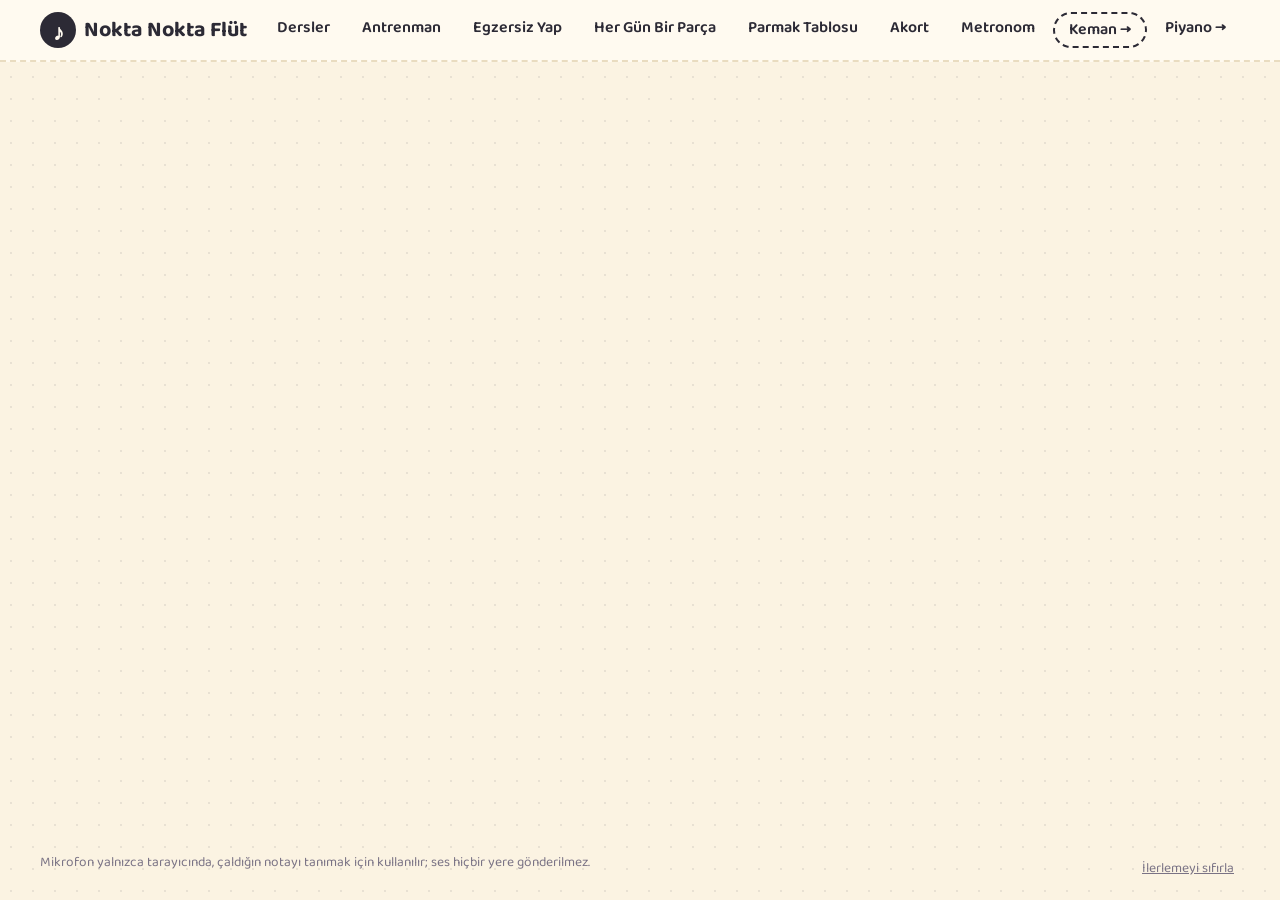
==== index.html @ a8dd5cd8 "Her Gün Bir Parça: korumalı bölümün kodu (kitap verisi depoda değil) - js/hergun.js: Google ile giri" ====
<!doctype html>
<html lang="tr">
  <head>
    <meta charset="utf-8" />
    <meta name="viewport" content="width=device-width, initial-scale=1" />
    <title>Nokta Nokta Flüt</title>
    <meta name="description" content="Yan flüt öğrenmek isteyenler için çizimli, etkileşimli video dersler ve nota-nokta şarkı oyunları." />
    <meta name="theme-color" content="#fff8ec" />
    <link rel="icon" href="data:image/svg+xml,<svg xmlns='http://www.w3.org/2000/svg' viewBox='0 0 100 100'><text y='.9em' font-size='90'>♪</text></svg>" />
    <link rel="preconnect" href="https://fonts.googleapis.com" />
    <link rel="preconnect" href="https://fonts.gstatic.com" crossorigin />
    <link href="https://fonts.googleapis.com/css2?family=Baloo+2:wght@500;700&family=Patrick+Hand&family=Noto+Music&display=swap" rel="stylesheet" />
    <link rel="stylesheet" href="css/style.css" />
  </head>
  <body>
    <!-- Elle çizim görünümü için ortak SVG filtresi -->
    <svg width="0" height="0" style="position: absolute" aria-hidden="true">
      <defs>
        <filter id="sketchy" x="-5%" y="-5%" width="110%" height="110%">
          <feTurbulence type="fractalNoise" baseFrequency="0.035" numOctaves="2" seed="3" result="noise" />
          <feDisplacementMap in="SourceGraphic" in2="noise" scale="2.4" xChannelSelector="R" yChannelSelector="G" />
        </filter>
        <!-- Küçük çizimler (porte, mini flüt) için daha hafif titreme -->
        <filter id="sketchy-sm" x="-5%" y="-20%" width="110%" height="140%">
          <feTurbulence type="fractalNoise" baseFrequency="0.08" numOctaves="1" seed="5" result="noise" />
          <feDisplacementMap in="SourceGraphic" in2="noise" scale="0.7" xChannelSelector="R" yChannelSelector="G" />
        </filter>
        <!-- Çizim detayları: metal parlaklığı, cam, ten gölgesi ve kurşun kalem taraması -->
        <linearGradient id="g-metal" x1="0" y1="0" x2="0" y2="1">
          <stop offset="0" class="st-metal-lo" />
          <stop offset="0.28" class="st-metal-hi" />
          <stop offset="0.5" class="st-metal" />
          <stop offset="1" class="st-metal-lo" />
        </linearGradient>
        <radialGradient id="g-cup" cx="0.38" cy="0.32" r="0.75">
          <stop offset="0" class="st-metal-hi" />
          <stop offset="0.6" class="st-metal" />
          <stop offset="1" class="st-metal-lo" />
        </radialGradient>
        <radialGradient id="g-pressed" cx="0.38" cy="0.32" r="0.8">
          <stop offset="0" class="st-coral-hi" />
          <stop offset="1" class="st-coral" />
        </radialGradient>
        <linearGradient id="g-glass" x1="0" y1="0" x2="1" y2="0">
          <stop offset="0" class="st-glass-lo" />
          <stop offset="0.3" class="st-glass-hi" />
          <stop offset="0.55" class="st-glass" />
          <stop offset="1" class="st-glass-lo" />
        </linearGradient>
        <radialGradient id="g-skin" cx="0.4" cy="0.35" r="0.7">
          <stop offset="0" class="st-skin-hi" />
          <stop offset="1" class="st-skin" />
        </radialGradient>
        <radialGradient id="g-head" cx="0.35" cy="0.3" r="0.75">
          <stop offset="0" class="st-ink-hi" />
          <stop offset="1" class="st-ink" />
        </radialGradient>
        <linearGradient id="g-wood" x1="0" y1="0" x2="1" y2="0">
          <stop offset="0" class="st-wood-lo" />
          <stop offset="0.4" class="st-wood" />
          <stop offset="1" class="st-wood-lo" />
        </linearGradient>
        <radialGradient id="g-varnish" cx="0.42" cy="0.38" r="0.75">
          <stop offset="0" class="st-varnish-hi" />
          <stop offset="0.55" class="st-varnish" />
          <stop offset="1" class="st-varnish-lo" />
        </radialGradient>
        <pattern id="hatch" width="6" height="6" patternUnits="userSpaceOnUse" patternTransform="rotate(45)">
          <line x1="0" y1="0" x2="0" y2="6" class="hatch-line" />
        </pattern>
        <pattern id="hatch-x" width="7" height="7" patternUnits="userSpaceOnUse" patternTransform="rotate(45)">
          <path d="M0 0V7M0 0H7" class="hatch-line" />
        </pattern>
        <filter id="paper-grain" x="0" y="0" width="100%" height="100%">
          <feTurbulence type="fractalNoise" baseFrequency="0.9" numOctaves="2" seed="8" />
          <feColorMatrix values="0 0 0 0 0.5  0 0 0 0 0.45  0 0 0 0 0.35  0 0 0 0.55 0" />
        </filter>
      </defs>
    </svg>

    <header class="topbar">
      <a class="logo" href="#/"><span class="logo-dot" aria-hidden="true">♪</span> <span class="logo-name">Nokta Nokta Flüt</span></a>
      <nav class="nav" aria-label="Ana menü">
        <a href="#/">Dersler</a>
        <a href="#/antrenman">Antrenman</a>
        <a href="#/egzersiz" class="nav-worksheet">Egzersiz Yap</a>
        <a href="#/hergun">Her Gün Bir Parça</a>
        <a href="#/parmak">Parmak Tablosu</a>
        <a href="#/akort">Akort</a>
        <a href="#/metronom">Metronom</a>
        <a class="other-instrument" href="keman/">Keman →</a>
        <a href="piyano/">Piyano →</a>
      </nav>
    </header>

    <div class="embed-note" hidden>
      🎤 Bu önizlemede mikrofon çalışmaz. Flütünle çalıp notalarını dinletmek için
      <a href="https://hakanatas.github.io/yanfulut/" target="_blank" rel="noopener">uygulamayı tarayıcıda aç</a>.
    </div>
    <main id="view"></main>

    <footer class="footer">
      <span>Mikrofon yalnızca tarayıcında, çaldığın notayı tanımak için kullanılır; ses hiçbir yere gönderilmez.</span>
      <button class="link" id="reset-progress">İlerlemeyi sıfırla</button>
    </footer>

    <noscript>Bu uygulama için JavaScript gerekli.</noscript>
    <script type="module">
      // Kod dosyaları her açılışta tazelenir (sw.js); yeni sürüm yarım yüklenirse bir kez yenilenir
      const sw = navigator.serviceWorker?.register('./sw.js').catch(() => null);
      import('./js/app.js')
        .then((m) => {
          m.boot('flute');
          sessionStorage.removeItem('reloaded');
        })
        .catch(async (err) => {
          if (sessionStorage.getItem('reloaded')) throw err;
          sessionStorage.setItem('reloaded', '1');
          await sw;
          await Promise.race([navigator.serviceWorker?.ready, new Promise((r) => setTimeout(r, 3000))]);
          location.reload();
        });
    </script>
  </body>
</html>
---- css/style.css ----
/* Nokta Nokta Flüt — kâğıt üzerine elle çizim teması (karanlık modda kara tahta) */
:root {
  --paper: #fffaf0;
  --paper-2: #fff1d6;
  --page: #fbf3e2;
  --ink: #2c2a35;
  --muted: #7a7385;
  --coral: #ff6b5a;
  --teal: #20a597;
  --sky: #4a9fe0;
  --sun: #ffc23d;
  --sun-soft: #ffe7a6;
  --lilac: #b9a3f0;
  --metal: #e3e9f0;
  --skin: #ffd9bd;
  --hair: #6b4b3e;
  --shirt: #9fd8cf;
  --wood: #e0b07a;
  --line: #e9dcc0;
  --shadow: 0 3px 0 var(--line), 0 10px 30px rgb(80 60 20 / 8%);
  --metal-hi: #ffffff;
  --metal-lo: #a9b6c4;
  --coral-hi: #ffb3a8;
  --skin-hi: #ffeadb;
  --skin-lo: #e9a98a;
  --ink-hi: #5c5870;
  --wood-lo: #b77d45;
  --glass: #cfe6f5;
  --glass-hi: #f4fbff;
  --glass-lo: #94bcd8;
  --leaf: #7cc47f;
  --varnish: #c06a2b;
  --varnish-hi: #f0a656;
  --varnish-lo: #6f3416;
  --ebony: #2e2724;
  --maple: #ecd2a2;
  --string: #b9c2cc;
  --bow-hair: #f4efe2;
  --bow-stick: #7a4a26;
  --amber: #e2a336;
  --pearl: #f3f0ff;
  --radius: 18px;
  --font-ui: 'Baloo 2', 'Segoe UI', system-ui, sans-serif;
  --font-hand: 'Patrick Hand', 'Comic Sans MS', 'Chalkboard SE', cursive;
  color-scheme: light;
}

@media (prefers-color-scheme: dark) {
  :root:not([data-theme='light']) {
    --paper: #23392f;
    --paper-2: #2c463a;
    --page: #182822;
    --ink: #f3efe4;
    --muted: #a9bfb3;
    --metal: #3f5a50;
    --skin: #6d5446;
    --hair: #2a1d17;
    --shirt: #2f6a62;
    --wood: #7a5a38;
    --sun-soft: #5b5230;
    --line: #2c4038;
    --shadow: 0 3px 0 #0f1a16, 0 10px 30px rgb(0 0 0 / 25%);
    --metal-hi: #8aa79b;
    --metal-lo: #2a3f37;
    --coral-hi: #ff9d8f;
    --skin-hi: #8c6c5a;
    --skin-lo: #4f3a2f;
    --ink-hi: #ffffff;
    --wood-lo: #4e381f;
    --glass: #3b6070;
    --glass-hi: #6c97a8;
    --glass-lo: #24404b;
    --leaf: #4f8f58;
    --varnish: #8d4a1f;
    --varnish-hi: #c47a3a;
    --varnish-lo: #4a2210;
    --ebony: #120e0c;
    --maple: #b39466;
    --string: #c9d2da;
    --bow-hair: #e8e2d2;
    --bow-stick: #a06a3c;
    --amber: #c88d2a;
    --pearl: #e8e4ff;
    color-scheme: dark;
  }
}

:root[data-theme='dark'] {
  --paper: #23392f;
  --paper-2: #2c463a;
  --page: #182822;
  --ink: #f3efe4;
  --muted: #a9bfb3;
  --metal: #3f5a50;
  --skin: #6d5446;
  --hair: #2a1d17;
  --shirt: #2f6a62;
  --wood: #7a5a38;
  --sun-soft: #5b5230;
  --line: #2c4038;
  --shadow: 0 3px 0 #0f1a16, 0 10px 30px rgb(0 0 0 / 25%);
  --metal-hi: #8aa79b;
  --metal-lo: #2a3f37;
  --coral-hi: #ff9d8f;
  --skin-hi: #8c6c5a;
  --skin-lo: #4f3a2f;
  --ink-hi: #ffffff;
  --wood-lo: #4e381f;
  --glass: #3b6070;
  --glass-hi: #6c97a8;
  --glass-lo: #24404b;
  --leaf: #4f8f58;
  --varnish: #8d4a1f;
  --varnish-hi: #c47a3a;
  --varnish-lo: #4a2210;
  --ebony: #120e0c;
  --maple: #b39466;
  --string: #c9d2da;
  --bow-hair: #e8e2d2;
  --bow-stick: #a06a3c;
  --amber: #c88d2a;
  --pearl: #e8e4ff;
  color-scheme: dark;
}

* { box-sizing: border-box; }

html, body { margin: 0; }

body {
  font-family: var(--font-ui);
  color: var(--ink);
  background-color: var(--page);
  background-image: radial-gradient(color-mix(in srgb, var(--ink) 9%, transparent) 1.2px, transparent 1.4px);
  background-size: 22px 22px;
  min-height: 100vh;
  display: flex;
  flex-direction: column;
  line-height: 1.5;
}

a { color: inherit; }
h1, h2, h3 { line-height: 1.15; margin: 0 0 0.3em; }
.muted { color: var(--muted); }
[hidden] { display: none !important; }

/* ------------------------------------------------------------- üst çubuk */
.topbar {
  display: flex;
  align-items: center;
  justify-content: space-between;
  flex-wrap: wrap;
  gap: 8px 16px;
  padding: 12px clamp(16px, 4vw, 40px);
  background: var(--paper);
  border-bottom: 2px dashed var(--line);
  position: sticky;
  top: 0;
  z-index: 10;
}
.logo { font-weight: 700; font-size: 1.35rem; text-decoration: none; display: flex; align-items: center; gap: 8px; }
.logo-dot {
  display: grid; place-items: center; width: 36px; height: 36px; border-radius: 50%;
  background: var(--ink); color: var(--paper); font-family: 'Noto Music', serif;
}
.nav { display: flex; gap: 4px; flex-wrap: wrap; }
.nav a { text-decoration: none; padding: 4px 14px; border-radius: 999px; font-weight: 600; }
.nav a:hover { background: var(--paper-2); }
.nav a.active { background: var(--ink); color: var(--paper); }
.nav a.other-instrument { border: 2px dashed var(--ink); }

.embed-note {
  margin: 12px auto 0; max-width: 1008px; width: calc(100% - 32px);
  padding: 10px 14px; border: 2px dashed var(--coral); border-radius: 14px;
  background: var(--paper); font-weight: 600;
}
.embed-note a { color: var(--coral); }
.level span { background: var(--teal); }
main { flex: 1; width: 100%; max-width: 1040px; margin: 0 auto; padding: 24px 16px 48px; }

.footer {
  display: flex; justify-content: space-between; flex-wrap: wrap; gap: 8px;
  padding: 16px clamp(16px, 4vw, 40px); font-size: 0.85rem; color: var(--muted);
}

/* ------------------------------------------------------------- ortak */
.btn {
  font: inherit; font-weight: 700; font-size: 1rem;
  display: inline-flex; align-items: center; justify-content: center; gap: 6px;
  padding: 8px 18px; min-height: 44px;
  border: 2.5px solid var(--ink); border-radius: 14px;
  background: var(--paper); color: var(--ink);
  box-shadow: 0 3px 0 var(--ink);
  cursor: pointer; text-decoration: none;
  transition: transform 0.08s, box-shadow 0.08s;
}
.btn:hover { transform: translateY(-1px); }
.btn:active { transform: translateY(2px); box-shadow: 0 1px 0 var(--ink); }
.btn:disabled { opacity: 0.6; cursor: default; transform: none; }
.btn.primary { background: var(--coral); color: #fff; }
.btn.active { background: var(--sun); color: #2c2a35; }
.btn.ghost { border-style: dashed; box-shadow: none; }
.link { font: inherit; background: none; border: 0; color: var(--muted); text-decoration: underline; cursor: pointer; padding: 6px; }
.card { background: var(--paper); border: 2.5px solid var(--ink); border-radius: var(--radius); box-shadow: var(--shadow); padding: 20px; }
.badge { display: inline-block; padding: 6px 14px; border-radius: 999px; background: var(--sun); color: #2c2a35; font-weight: 700; }
.page-head { display: flex; align-items: baseline; gap: 16px; flex-wrap: wrap; margin-bottom: 14px; }
.back { text-decoration: none; font-weight: 700; color: var(--muted); }
.back:hover { color: var(--ink); }
.hint { font-size: 0.9rem; }
:focus-visible { outline: 3px solid var(--sky); outline-offset: 2px; }

/* ------------------------------------------------------------- SVG çizim sınıfları */
.ink { stroke: var(--ink); stroke-width: 2.6; fill: none; stroke-linecap: round; stroke-linejoin: round; }
.thin { stroke-width: 1.6; }
.thick { stroke-width: 4.5; }
.dashed { stroke-dasharray: 6 6; }
.metal { fill: var(--metal); }
.paper { fill: var(--paper); }
.solid { fill: var(--ink); }
.hole { fill: var(--ink); }
.glass { fill: color-mix(in srgb, var(--sky) 22%, var(--paper)); }
.skin { fill: var(--skin); }
.hair { fill: var(--hair); }
.shirt { fill: var(--shirt); }
.wood { fill: var(--wood); }
.glow { fill: var(--sun-soft); }
.key.up { fill: url(#g-cup); }
.key.down { fill: url(#g-pressed); }
.metal-g { fill: url(#g-metal); }
.cup { fill: url(#g-cup); }
.glass-g { fill: url(#g-glass); }
.skin-g { fill: url(#g-skin); }
.head-g { fill: url(#g-head); }
.wood-g { fill: url(#g-wood); }
.hatch { fill: url(#hatch); stroke: none; }
.hatch-x { fill: url(#hatch-x); stroke: none; }
.hatch-line { stroke: var(--ink); stroke-width: 0.9; opacity: 0.45; }
.shade { fill: var(--ink); opacity: 0.1; stroke: none; }
.shine { fill: none; stroke: var(--metal-hi); stroke-width: 2.4; stroke-linecap: round; opacity: 0.85; }
.shine-fill { fill: #fff; opacity: 0.5; stroke: none; }
.fill-leaf { fill: var(--leaf); }
.fill-sun { fill: var(--sun); }
.fill-sky { fill: var(--sky); }
.fill-lilac { fill: var(--lilac); }
.fill-ink { fill: var(--ink); }
.fill-skin-lo { fill: var(--skin-lo); }
.limb-o { stroke: var(--ink); fill: none; stroke-linecap: round; stroke-linejoin: round; }
.limb-i, .limb-i.shirt { fill: none; stroke-linecap: round; stroke-linejoin: round; }
.limb-i.shirt { stroke: var(--shirt); }
.limb-i.skin-st { stroke: var(--skin); }
.print { fill: none; stroke: var(--paper); stroke-width: 1.1; stroke-linecap: round; opacity: 0.85; }
.board-bg .staff-deco { stroke: var(--ink); stroke-width: 1.2; fill: none; opacity: 0.08; }
.board-bg .deco { fill: var(--ink); opacity: 0.07; stroke: none; }
.varnish { fill: url(#g-varnish); }
.ebony { fill: var(--ebony); }
.maple { fill: var(--maple); }
.amber { fill: var(--amber); }
.pearl { fill: var(--pearl); }
.string { stroke: var(--string); fill: none; stroke-linecap: round; }
.bow-hair { stroke: var(--bow-hair); stroke-width: 3; fill: none; stroke-linecap: round; }
.bow-stick { stroke: var(--bow-stick); stroke-width: 5; fill: none; stroke-linecap: round; }
.tape { stroke: var(--sun); stroke-width: 3; opacity: 0.85; }
.paper-fill { fill: var(--paper); }
.st-varnish { stop-color: var(--varnish); }
.st-varnish-hi { stop-color: var(--varnish-hi); }
.st-varnish-lo { stop-color: var(--varnish-lo); }
.st-metal { stop-color: var(--metal); }
.st-metal-hi { stop-color: var(--metal-hi); }
.st-metal-lo { stop-color: var(--metal-lo); }
.st-coral { stop-color: var(--coral); }
.st-coral-hi { stop-color: var(--coral-hi); }
.st-glass { stop-color: var(--glass); }
.st-glass-hi { stop-color: var(--glass-hi); }
.st-glass-lo { stop-color: var(--glass-lo); }
.st-skin { stop-color: var(--skin); }
.st-skin-hi { stop-color: var(--skin-hi); }
.st-ink { stop-color: var(--ink); }
.st-ink-hi { stop-color: var(--ink-hi); }
.st-wood { stop-color: var(--wood); }
.st-wood-lo { stop-color: var(--wood-lo); }
.stroke-coral, .stroke-teal, .stroke-sky, .stroke-sun, .stroke-paper {
  stroke-width: 3; fill: none; stroke-linecap: round; stroke-linejoin: round;
}
.stroke-coral { stroke: var(--coral); }
.stroke-teal { stroke: var(--teal); }
.stroke-sky { stroke: var(--sky); }
.stroke-sun { stroke: var(--sun); }
.stroke-paper { stroke: var(--paper); }
.fill-coral { fill: var(--coral); }
.fill-teal { fill: var(--teal); }
.fill-paper { fill: var(--paper); }
.fill-sun-soft { fill: var(--sun-soft); }
.hand { font-family: var(--font-hand); stroke: none; }
.clef { font-family: 'Noto Music', 'Bravura', 'Segoe UI Symbol', serif; stroke: none; }
.ink-fill { fill: var(--ink); }
.muted-fill { fill: var(--muted); }
.coral-fill { fill: var(--coral); }
.teal-fill { fill: var(--teal); }
.sky-fill { fill: var(--sky); }

/* ------------------------------------------------------------- ana sayfa */
.hero {
  display: grid; grid-template-columns: 170px 1fr; gap: 20px; align-items: center;
  background: var(--paper); border: 2.5px solid var(--ink); border-radius: 24px;
  box-shadow: var(--shadow); padding: 20px 24px; margin-bottom: 28px;
}
.hero h1 { font-size: clamp(1.8rem, 4vw, 2.6rem); }
.hero p { margin: 0 0 12px; font-size: 1.1rem; }
.hero-mascot { width: 100%; }
.hero-actions { margin-bottom: 14px; }
.progress-bar { height: 12px; border: 2px solid var(--ink); border-radius: 999px; overflow: hidden; background: var(--paper-2); max-width: 420px; }
.progress-bar span { display: block; height: 100%; background: var(--teal); }

.path-wrap { position: relative; max-width: 620px; margin: 0 auto; }
.path-line { position: absolute; inset: 0; width: 100%; height: 100%; pointer-events: none; overflow: visible; }
.path-line .road { fill: none; stroke: var(--ink); stroke-width: 3; stroke-dasharray: 0.1 12; stroke-linecap: round; opacity: 0.55; }
.path { list-style: none; margin: 0; padding: 0; position: relative; }
.node { display: flex; margin: 0 0 26px; }
.node:nth-child(4n + 1) { padding-left: 4%; }
.node:nth-child(4n + 2) { padding-left: 28%; }
.node:nth-child(4n + 3) { padding-left: 46%; }
.node:nth-child(4n + 4) { padding-left: 22%; }
.node a {
  display: flex; align-items: center; gap: 12px; text-decoration: none;
  background: var(--paper); border: 2.5px solid var(--ink); border-radius: 999px;
  padding: 6px 20px 6px 6px; box-shadow: var(--shadow); max-width: 100%;
  transition: transform 0.12s;
}
.node a:hover { transform: translateY(-2px) rotate(-1deg); }
.node-icon {
  flex: none; display: grid; place-items: center; width: 54px; height: 54px; border-radius: 50%;
  background: var(--ink); color: var(--paper); font-size: 1.6rem; font-family: 'Noto Music', var(--font-ui);
}
.node.song .node-icon { background: var(--sun); color: #2c2a35; border: 2.5px solid var(--ink); }
.node.done .node-icon { background: var(--teal); color: #fff; }
.node.next .node-icon { background: var(--coral); color: #fff; animation: pulse 1.6s infinite; }
.node-text { display: flex; flex-direction: column; line-height: 1.2; min-width: 0; }
.node-kind { font-size: 0.75rem; text-transform: uppercase; letter-spacing: 0.06em; color: var(--muted); }
.node-text b { font-size: 1.1rem; }
.node-text small { color: var(--muted); }

@keyframes pulse {
  0%, 100% { box-shadow: 0 0 0 0 color-mix(in srgb, var(--coral) 50%, transparent); }
  50% { box-shadow: 0 0 0 10px transparent; }
}

/* ------------------------------------------------------------- oynatıcı */
.player { background: var(--paper); border: 2.5px solid var(--ink); border-radius: var(--radius); box-shadow: var(--shadow); overflow: hidden; }
.stage { position: relative; aspect-ratio: 16 / 9; background: var(--paper); overflow: hidden; }
.stage .board, .media-host, .media-host video, .media-host iframe { position: absolute; inset: 0; width: 100%; height: 100%; display: block; border: 0; }
.media-host { background: #000; }
.media-error { color: #fff; text-align: center; padding: 20px; }
.caption {
  position: absolute; left: 50%; bottom: 3%; transform: translateX(-50%);
  width: min(92%, 760px); text-align: center;
  font-size: clamp(0.95rem, 2.2vw, 1.25rem); font-weight: 600; line-height: 1.35;
  background: color-mix(in srgb, var(--ink) 86%, transparent); color: var(--paper);
  padding: 6px 14px; border-radius: 12px;
}
.caption:empty { display: none; }
.sound-hint {
  position: absolute; top: 10px; left: 50%; transform: translateX(-50%); z-index: 1;
  background: var(--ink); color: var(--paper); font-weight: 700; font-size: 0.9rem;
  padding: 4px 14px; border-radius: 999px;
}
.cover {
  position: absolute; inset: 0; border: 0; cursor: pointer; font: inherit; color: var(--ink);
  display: flex; flex-direction: column; align-items: center; justify-content: center; gap: 6px;
  background: color-mix(in srgb, var(--paper) 88%, transparent);
}
.cover-play {
  display: grid; place-items: center; width: 84px; height: 84px; border-radius: 50%;
  background: var(--coral); color: #fff; font-size: 2.2rem; border: 3px solid var(--ink); box-shadow: 0 4px 0 var(--ink);
  padding-left: 6px;
}
.cover:hover .cover-play { transform: scale(1.06); }
.cover-title { font-size: clamp(1.4rem, 3.5vw, 2.2rem); font-weight: 700; }
.cover-sub { color: var(--muted); }

.controls { display: flex; align-items: center; gap: 6px; padding: 8px 10px; border-top: 2.5px solid var(--ink); background: var(--paper-2); }
.ctl {
  font: inherit; font-weight: 700; min-width: 40px; height: 40px; border-radius: 10px;
  border: 2px solid transparent; background: none; color: var(--ink); cursor: pointer; font-size: 1.1rem;
}
.ctl:hover { background: var(--paper); border-color: var(--ink); }
.ctl.play { background: var(--ink); color: var(--paper); }
.ctl.toggle { opacity: 0.45; font-size: 0.95rem; }
.ctl.toggle.on { opacity: 1; }
.timeline { flex: 1; display: flex; gap: 3px; align-items: center; min-width: 0; }
.seg {
  flex: 1; position: relative; height: 12px; padding: 0; border: 0; border-radius: 6px; cursor: pointer;
  background: color-mix(in srgb, var(--ink) 18%, transparent); overflow: visible;
}
.seg .fill { position: absolute; left: 0; top: 0; bottom: 0; width: 0; background: var(--coral); border-radius: 6px; }
.seg.has-check::after, .cue-mark {
  content: ''; position: absolute; right: -3px; top: 50%; width: 11px; height: 11px;
  background: var(--sun); border: 2px solid var(--ink); transform: translate(0, -50%) rotate(45deg); z-index: 1;
}
.cue-mark { right: auto; transform: translate(-50%, -50%) rotate(45deg); }
.seg.current { outline: 2px solid var(--ink); outline-offset: 1px; }

/* ------------------------------------------------------------- duraklar */
.cp-overlay {
  position: absolute; inset: 0; z-index: 2; display: grid; place-items: center; padding: 12px;
  background: color-mix(in srgb, var(--ink) 35%, transparent); backdrop-filter: blur(2px);
  overflow: auto;
}
.cp-card {
  width: min(560px, 100%); max-height: 100%; overflow: auto;
  background: var(--paper); border: 2.5px solid var(--ink); border-radius: var(--radius);
  box-shadow: 0 6px 0 var(--ink); padding: 16px 20px; text-align: center;
  animation: pop 0.25s ease-out;
}
@keyframes pop { from { transform: scale(0.9); opacity: 0; } }
.cp-tag { display: inline-block; font-size: 0.8rem; font-weight: 700; text-transform: uppercase; letter-spacing: 0.08em; background: var(--sun); color: #2c2a35; border-radius: 999px; padding: 1px 12px; margin-bottom: 6px; }
.cp-title { font-size: clamp(1.1rem, 2.6vw, 1.5rem); }
.cp-title.big { font-size: clamp(1.6rem, 4vw, 2.4rem); }
.cp-options { display: grid; gap: 8px; margin: 10px 0; }
.opt {
  font: inherit; font-size: 1.05rem; text-align: left; padding: 10px 14px; border-radius: 12px; cursor: pointer;
  border: 2px solid var(--ink); background: var(--paper); color: var(--ink);
}
.opt:hover:not(:disabled) { background: var(--paper-2); }
.opt.right { background: var(--teal); color: #fff; }
.opt.wrong { background: color-mix(in srgb, var(--coral) 25%, var(--paper)); text-decoration: line-through; animation: shake 0.3s; }
.cp-feedback { min-height: 1.5em; margin: 8px 0; }
.cp-success { font-weight: 700; color: var(--teal); font-size: 1.15rem; }
.burst { display: inline-block; margin-right: 6px; animation: pop 0.4s; font-family: 'Noto Music', var(--font-ui); }
.cp-actions { display: flex; gap: 10px; justify-content: center; flex-wrap: wrap; margin: 8px 0; }
.cp-visual { display: flex; align-items: center; justify-content: center; gap: 8px; flex-wrap: wrap; }
.mini-staff { width: 130px; }
.mini-flute { width: min(360px, 100%); }
.mini-fingerboard { width: 120px; }
.chart-detail .mini-fingerboard { width: 200px; margin: 8px auto; display: block; }
.mic { margin: 8px auto; max-width: 340px; }
.meter, .hold { height: 8px; border-radius: 99px; background: color-mix(in srgb, var(--ink) 12%, transparent); overflow: hidden; margin: 6px 0; }
.meter span, .hold span { display: block; height: 100%; width: 0; background: var(--sky); transition: width 0.08s; }
.hold span { background: var(--teal); }
.heard { font-size: 0.9rem; color: var(--muted); }
.breath { display: grid; place-items: center; height: 170px; position: relative; }
.balloon {
  width: 60px; height: 60px; border-radius: 50%; border: 3px dashed var(--coral);
  background: var(--sun-soft); transition-property: transform; transition-timing-function: ease-in-out;
}
.balloon.full { transform: scale(2.4); }
.breath-label { position: absolute; font-weight: 700; font-size: 1.2rem; }
@keyframes shake { 25% { transform: translateX(-5px); } 75% { transform: translateX(5px); } }

.end-card { margin-top: 16px; text-align: center; background: var(--paper); border: 2.5px solid var(--ink); border-radius: var(--radius); padding: 18px; box-shadow: var(--shadow); }
.end-actions { display: flex; gap: 10px; justify-content: center; flex-wrap: wrap; }

/* ------------------------------------------------------------- Nota Noktaları */
.dots-head { display: flex; justify-content: space-between; align-items: flex-start; gap: 12px; }
.dots-head p { margin: 0; }
.dots-head .song-hint { margin-top: 4px; font-weight: 600; }
.dots-detail.stroke-sun-thick { fill: none; stroke: var(--sun); stroke-width: 2.4; }
.stars { font-size: 1.8rem; letter-spacing: 2px; color: color-mix(in srgb, var(--ink) 20%, transparent); white-space: nowrap; }
.stars .on { color: var(--sun); -webkit-text-stroke: 1.5px var(--ink); }
.dots-main { display: grid; grid-template-columns: minmax(0, 1.3fr) minmax(0, 1fr); gap: 16px; margin: 12px 0; }
.dots-board-wrap { position: relative; background: var(--paper); border: 2.5px solid var(--ink); border-radius: var(--radius); box-shadow: var(--shadow); }
.dots-board { width: 100%; display: block; }
.dot circle { fill: var(--ink); transition: r 0.2s, fill 0.2s; }
.dot text { font-family: var(--font-hand); font-size: 3.4px; fill: var(--muted); }
.dot.hit circle { fill: var(--teal); }
.dot.next circle { fill: var(--coral); r: 2.6; animation: blink 1s infinite; }
.dot.next text { fill: var(--coral); font-weight: 700; font-size: 4.4px; }
.dot.shake { animation: shake 0.3s; }
@keyframes blink { 50% { opacity: 0.45; } }
.dots-line { stroke: var(--ink); stroke-width: 1; stroke-linecap: round; }
.dots-fill { opacity: 0; transition: opacity 1.2s; stroke: none; }
.dots-fill.show { opacity: 1; }
.dots-detail, .dots-scene-part { stroke: var(--ink); stroke-width: 0.7; stroke-linecap: round; stroke-linejoin: round; }
.dots-detail.plain, .dots-scene-part.plain { fill: none; stroke-width: 0.9; }
.dots-detail.shine { fill: none; stroke: #fff; stroke-width: 1.8; opacity: 0.55; }
.dots-detail.stroke-paper-thin { fill: none; stroke: var(--paper); stroke-width: 0.8; }
.dots-detail.fill-lilac-dark { fill: color-mix(in srgb, var(--lilac) 72%, var(--ink)); }
.dots-scene-part.faint { fill: none; opacity: 0.25; }
.dots-scene-part.night { fill: color-mix(in srgb, var(--sky) 22%, var(--paper)); stroke: none; }
.dots-board.complete .dot text { display: none; }
.dots-board.complete .dot circle { r: 1; }
.dots-done {
  margin: 0 10px 10px;
  display: flex; flex-direction: column; align-items: center; gap: 6px; text-align: center;
  background: color-mix(in srgb, var(--paper) 94%, transparent); border: 2px solid var(--ink); border-radius: 14px; padding: 10px;
  animation: pop 0.3s;
}
.dots-done b { font-size: 1.4rem; color: var(--sun); -webkit-text-stroke: 1px var(--ink); }
.dots-side { background: var(--paper); border: 2.5px solid var(--ink); border-radius: var(--radius); box-shadow: var(--shadow); padding: 14px; text-align: center; }
.target-name { font-size: clamp(1.6rem, 4vw, 2.4rem); font-weight: 700; line-height: 1.1; margin: 4px 0; }
.target-visual { display: flex; flex-direction: column; align-items: center; }
.mic-status { font-size: 0.95rem; color: var(--muted); min-height: 1.4em; }
.melody-strip { display: flex; gap: 4px; overflow-x: auto; padding: 8px 2px; scrollbar-width: thin; }
.chip {
  position: relative; overflow: hidden; flex: none; min-width: calc(22px + 24px * var(--w, 1)); text-align: center; padding: 3px 6px; border-radius: 10px;
  border: 2px solid var(--ink); background: var(--paper); font-weight: 700; font-size: 0.95rem;
  display: flex; flex-direction: column; align-items: center; line-height: 1.1;
}
.chip b, .chip small { position: relative; z-index: 1; }
.chip-val { width: 14px; height: 22px; position: relative; z-index: 1; }
.chip.current .chip-val .ink, .chip.done .chip-val .ink { stroke: #fff; }
.chip.current .chip-val .head-g, .chip.done .chip-val .head-g, .chip.current .chip-val .fill-ink, .chip.done .chip-val .fill-ink { fill: #fff; }
.chip-fill { position: absolute; left: 0; bottom: 0; top: 0; width: 0; background: color-mix(in srgb, var(--teal) 55%, transparent); }
.chip.done { background: var(--teal); color: #fff; opacity: 0.55; }
.chip.current { background: var(--coral); color: #fff; transform: scale(1.12); }
.dots-side .value-line { font-size: 1.05rem; margin: 2px 0; }
.value-glyph .value-icon { width: 22px; height: 34px; display: block; }
.dots-side .beat-dots span { width: 24px; height: 24px; }
.dots-side .beat-dots span.half { height: 12px; margin-top: 12px; }
.dots-controls { display: flex; flex-wrap: wrap; gap: 8px; }
.touch-pad { display: flex; flex-wrap: wrap; gap: 8px; margin-top: 12px; }
.pad-key {
  font: inherit; flex: 1 1 80px; min-height: 64px; cursor: pointer; display: flex; flex-direction: column; align-items: center; justify-content: center;
  border: 2.5px solid var(--ink); border-radius: 14px; background: var(--paper); color: var(--ink); box-shadow: 0 4px 0 var(--ink);
}
.pad-key b { font-size: 1.3rem; }
.pad-key small { font-size: 0.7rem; color: var(--muted); }
.pad-key:active { transform: translateY(3px); box-shadow: 0 1px 0 var(--ink); background: var(--sun); }

/* ------------------------------------------------------------- antrenman */
.node.drill .node-icon { background: var(--teal); color: #fff; font-family: 'Noto Music', var(--font-ui); }
.node.drill.done .node-icon { background: var(--teal); }
.drill-head { display: flex; justify-content: space-between; align-items: flex-start; gap: 12px; }
.drill-head h2 { margin-top: 4px; }
.drill-head p { margin: 0; }
.drill-options { display: flex; flex-wrap: wrap; gap: 10px; align-items: center; margin: 12px 0; }
.seg-group { display: inline-flex; border: 2.5px solid var(--ink); border-radius: 14px; overflow: hidden; background: var(--paper); }
.chip-btn {
  font: inherit; font-weight: 700; padding: 8px 14px; min-height: 42px; border: 0; background: none; color: var(--ink); cursor: pointer;
}
.chip-btn + .chip-btn { border-left: 2px solid var(--ink); }
.chip-btn.active { background: var(--ink); color: var(--paper); }
.drill-staff-wrap {
  overflow-x: auto; background: var(--paper); border: 2.5px solid var(--ink); border-radius: var(--radius);
  box-shadow: var(--shadow); padding: 6px 4px; scrollbar-width: thin;
}
.drill-staff { display: block; max-width: none; }
.drill-hl { fill: transparent; }
.drill-note.current .drill-hl { fill: var(--sun-soft); }
.dur-bar { fill: color-mix(in srgb, var(--ink) 14%, transparent); }
.dur-fill { fill: var(--sky); }
.dur-name { font-family: var(--font-hand); font-size: 13px; fill: var(--muted); }
.beat-num { font-family: var(--font-ui); font-size: 13px; fill: var(--muted); }
.beat-num.strong { font-weight: 700; fill: var(--ink); }
.time-sig { font-family: var(--font-ui); font-weight: 700; fill: var(--ink); }
.playhead { stroke: var(--coral); stroke-width: 3; stroke-linecap: round; }
.drill-note.ok .head-g, .drill-note.ok .dur-fill { fill: var(--teal); }
.drill-note.ok .ink { stroke: var(--teal); }
.drill-note.ok .dur-bar { fill: color-mix(in srgb, var(--teal) 30%, transparent); }
.drill-note.short .head-g, .drill-note.short .dur-fill { fill: var(--sun); }
.drill-note.short .ink { stroke: #c98a00; }
.drill-note.miss .head-g, .drill-note.miss .dur-fill { fill: var(--coral); }
.drill-note.miss .ink { stroke: var(--coral); }
.drill-main { display: grid; grid-template-columns: minmax(0, 1.2fr) minmax(0, 1fr); gap: 16px; margin: 14px 0; }
.drill-target, .drill-side {
  position: relative; background: var(--paper); border: 2.5px solid var(--ink); border-radius: var(--radius);
  box-shadow: var(--shadow); padding: 16px; text-align: center; min-width: 0;
}
.drill-target .target-name { font-size: clamp(2rem, 6vw, 3rem); font-weight: 700; line-height: 1.05; }
.value-line { display: flex; align-items: center; justify-content: center; gap: 8px; font-size: 1.3rem; font-weight: 700; margin: 6px 0; }
.value-sym { width: 30px; height: 42px; }
.beat-dots { display: flex; justify-content: center; gap: 10px; margin: 10px 0 6px; }
.beat-dots span { width: 30px; height: 30px; border-radius: 50%; border: 3px solid var(--ink); background: var(--paper); transition: background 0.08s; }
.beat-dots span.half { height: 15px; border-radius: 30px 30px 0 0; margin-top: 15px; }
.beat-dots span.on { background: var(--teal); }
.countdown {
  position: absolute; inset: 0; display: grid; place-items: center; font-size: 5rem; font-weight: 700;
  background: color-mix(in srgb, var(--paper) 88%, transparent); border-radius: var(--radius); z-index: 1;
}
.drill-result {
  text-align: center; background: var(--paper); border: 2.5px solid var(--ink); border-radius: var(--radius); box-shadow: var(--shadow); padding: 18px;
}
.result-stars { font-size: 2rem; color: var(--sun); -webkit-text-stroke: 1px var(--ink); }
.result-grid { display: flex; justify-content: center; gap: 28px; margin: 8px 0; }
.result-grid div { display: flex; flex-direction: column; }
.result-grid .big { font-size: 2rem; font-weight: 700; font-variant-numeric: tabular-nums; }
.chip-btn.standalone { border: 2.5px dashed var(--ink); border-radius: 14px; background: var(--paper); }
.cp-toggle-row { margin-top: 2px; }
/* Yalnızca porte: parmak resmi gizliyken porte büyür */
.no-fingering .target-visual .mini-staff, .no-fingering .cp-visual .mini-staff { width: 220px; }
.pad-key.down { transform: translateY(3px); box-shadow: 0 1px 0 var(--ink); background: var(--sun); }
.pad-key { touch-action: none; user-select: none; -webkit-user-select: none; }
.next-link { margin-left: auto; }
.drill-cards { display: grid; grid-template-columns: repeat(auto-fill, minmax(240px, 1fr)); gap: 12px; margin-top: 12px; }
.drill-card {
  display: flex; flex-direction: column; gap: 2px; text-decoration: none; background: var(--paper); border: 2.5px solid var(--ink);
  border-radius: var(--radius); box-shadow: var(--shadow); padding: 14px;
}
.drill-card b { font-size: 1.15rem; }
.drill-card:hover { transform: translateY(-2px); }
.stars.small { font-size: 1.1rem; }

/* ------------------------------------------------------------- egzersiz yap (çalışma kağıdı) */
.ws-stage { display: grid; grid-template-columns: minmax(0, 1fr) minmax(0, 1fr); gap: 14px; margin: 14px 0; }
.ws-target .target-name { font-size: clamp(2.4rem, 7vw, 3.6rem); }
.ws-where { font-weight: 700; font-size: 0.95rem; }
/* Hedef kartının yüksekliği nota değişince oynamasın */
.ws-target .value-line { min-height: 2.6em; }
.ws-target .cp-feedback { min-height: 2.8em; margin: 6px 0; }
.ws-target .mic-status { min-height: 2.6em; }
.ws-big { display: grid; place-items: center; }
.ws-big-staff { width: 100%; max-width: 360px; height: auto; }
.ws-flute {
  grid-column: 1 / -1; background: var(--paper); border: 2.5px solid var(--ink); border-radius: var(--radius);
  box-shadow: var(--shadow); padding: 4px 0; transition: opacity 0.2s; overflow: hidden;
}
.ws-flute:empty { display: none; }
/* Flüt büyük çizilir: baş kısmının ucu kırpılır, parmak delikleri ve anahtarlar kutuyu doldurur */
.ws-flute .mini-flute { width: 132%; max-width: none; display: block; margin: -5% 0 -3% -30%; }
.ws-flute.dim .mini-flute { opacity: 0.55; }
.ws-flute-cap { font-weight: 700; text-align: center; }
.beat-dots span.extra { border-style: dashed; }
.beat-dots span.rest { border-radius: 8px; }
.ws-rows { display: flex; flex-direction: column; gap: 12px; margin-top: 14px; }
/* Çalarken satırların üstünde yapışkan şerit: sayım, hedef nota, süre ve geri bildirim */
.ws-live {
  display: none; position: sticky; top: var(--live-top, 0px); z-index: 6; align-items: baseline; gap: 6px 14px; flex-wrap: wrap;
  margin-top: 14px; padding: 8px 14px; background: var(--paper); border: 2.5px solid var(--ink); border-radius: 14px; box-shadow: var(--shadow);
}
.ws.running .ws-live, .ws.stage-off .ws-live { display: flex; }
/* Şeritteki flüt tutuşu: satırlar kayarken de parmaklar görünür */
.ws-live-flute { flex-basis: 100%; overflow: hidden; }
.ws-live-flute:empty { display: none; }
.ws-live-flute .mini-flute { display: block; width: 112%; max-width: none; margin: -3% 0 -2.5% -12%; }
.ws-live-flute.dim .mini-flute { opacity: 0.55; }
.ws-live-flute .ws-flute-cap { font-size: 0.9rem; }
.ws-live-flute .mini-fingerboard { display: block; height: 120px; width: auto; margin: 0 auto; }
.ws-live-count:not(:empty) { font-size: 1.6rem; font-weight: 700; color: var(--coral); }
.ws-live-name { font-size: 1.5rem; }
.ws-live-value { font-weight: 600; }
.ws-live-fb { flex-basis: 100%; font-weight: 600; min-height: 1.3em; }
.ws-live-fb:empty { display: none; }
.ws-live-heard { margin-left: auto; font-size: 0.9rem; }
.ws.running .ws-live + .ws-rows { margin-top: 10px; }
.ws-row {
  background: var(--paper); border: 2.5px solid var(--ink); border-radius: var(--radius); box-shadow: var(--shadow);
  padding: 8px 10px 4px; transition: opacity 0.2s, border-color 0.2s, box-shadow 0.2s;
}
.ws.running .ws-row:not(.active) { opacity: 0.6; }
.ws-row.active { border-color: var(--coral); box-shadow: 0 0 0 4px color-mix(in srgb, var(--coral) 25%, transparent), var(--shadow); }
.ws-row-head { display: flex; align-items: center; gap: 12px; flex-wrap: wrap; }
.ws-row-head .ws-row-score { font-weight: 700; }
.ws-row-head .link:first-of-type { margin-left: auto; }
.ws-row-scroll { overflow-x: auto; scrollbar-width: thin; }
.ws-row-svg { display: block; width: 100%; min-width: 640px; height: auto; }
.ws-row-svg .dur-name { font-size: 15px; font-weight: 700; }
.ws-row-svg .beat-num { font-size: 14px; }
.cur-mark { fill: var(--coral); opacity: 0; }
.ws-item.current .cur-mark { opacity: 1; animation: bob 0.6s ease-in-out infinite alternate; }
.ws-item.current .drill-hl { fill: var(--sun-soft); stroke: var(--sun); stroke-width: 2; }
.ws-item.current .head-g { fill: var(--coral); }
.ws-item.current .ink { stroke: var(--coral); }
.ws-item.current .fill-ink, .ws-item.current .ink-fill { fill: var(--coral); }
.ws-item .tie { stroke-width: 2; }
.rest-glyph { font-family: 'Noto Music', serif; }
.dur-bar.rest-bar { fill: color-mix(in srgb, var(--ink) 6%, transparent); stroke: color-mix(in srgb, var(--ink) 25%, transparent); stroke-dasharray: 3 3; }
.drill-note.wrong .head-g, .drill-note.wrong .dur-fill { fill: var(--coral); }
.drill-note.wrong .ink { stroke: var(--coral); }
.drill-note.miss .drill-hl { fill: color-mix(in srgb, var(--coral) 10%, transparent); }
@keyframes bob { from { transform: translateY(-3px); } to { transform: translateY(2px); } }
.ws-result h3 { margin: 0 0 4px; }
.ws-score { display: flex; flex-direction: column; align-items: center; }
.ws-score .big { font-size: 3rem; font-weight: 700; line-height: 1; font-variant-numeric: tabular-nums; }
.ws-bar { display: flex; height: 18px; border: 2px solid var(--ink); border-radius: 99px; overflow: hidden; margin: 12px auto; max-width: 520px; }
.ws-bar .seg.ok { background: var(--teal); }
.ws-bar .seg.short { background: var(--sun); }
.ws-bar .seg.wrong { background: var(--coral); }
.ws-bar .seg.miss { background: color-mix(in srgb, var(--coral) 40%, var(--paper)); }
.ws-counts { flex-wrap: wrap; gap: 20px; }
.ws-counts .ok .big { color: var(--teal); }
.ws-counts .short .big { color: #c98a00; }
.ws-counts .wrong .big, .ws-counts .miss .big { color: var(--coral); }
.ws-result .end-actions { display: flex; gap: 10px; justify-content: center; flex-wrap: wrap; }
.ws-unit { margin-top: 18px; }
.ws-unit-head { display: flex; align-items: baseline; gap: 12px; flex-wrap: wrap; }
.ws-unit-head h3 { margin: 0; }
.ws-new-notes { display: grid; grid-template-columns: repeat(auto-fill, minmax(min(100%, 380px), 1fr)); gap: 12px; margin: 12px 0; }
.ws-new-note { border: 2px dashed var(--ink); border-radius: 14px; padding: 8px 10px; }
.ws-new-top { display: flex; align-items: center; gap: 10px; justify-content: space-between; }
.ws-new-top b { font-size: 1.5rem; }
.ws-new-note .mini-flute { width: 100%; max-width: none; display: block; }
.ws-concepts { list-style: none; padding: 0; margin: 10px 0; display: grid; gap: 8px; }
.ws-concepts li { display: flex; gap: 12px; align-items: center; }
.ws-sym {
  flex: none; min-width: 52px; height: 44px; display: grid; place-items: center; padding: 0 6px; border: 2px solid var(--ink); border-radius: 12px;
  font-family: 'Noto Music', var(--font-ui); font-size: 1.4rem; font-weight: 700; background: var(--paper-2);
}
/* Tuşla çalarken tuşlar ekranın altında sabit kalır (satırlar kayarken de erişilir) */
.ws .touch-pad { position: sticky; bottom: 0; z-index: 5; background: var(--page); padding: 8px 0; margin-top: 0; }
/* Antrenmanda da flüt resmi büyük: baş kısmının ucu kırpılır */
.drill-side .target-visual { overflow: hidden; }
.drill:not(.ws) .drill-main { grid-template-columns: minmax(0, 1fr) minmax(0, 1.6fr); }
.drill-side .target-visual .mini-flute { width: 132%; max-width: none; margin: -4% 0 -2% -30%; }
.pager { margin-left: auto; display: flex; align-items: center; gap: 8px; }
.pager .btn { text-decoration: none; }
.pager .disabled { opacity: 0.4; pointer-events: none; }
.pager-count { font-weight: 700; font-variant-numeric: tabular-nums; }
.cmd-hint { display: flex; align-items: center; justify-content: center; gap: 8px 18px; flex-wrap: wrap; margin-top: 12px; font-weight: 600; }
.cmd-hint .cmd { display: inline-flex; align-items: center; gap: 8px; }
.cmd-bar { display: inline-block; width: 120px; height: 10px; border: 2px solid var(--ink); border-radius: 99px; overflow: hidden; }
.cmd-bar i { display: block; height: 100%; width: 0; background: var(--teal); }
.result-nav { display: flex; gap: 10px; justify-content: center; flex-wrap: wrap; margin-top: 10px; }
.result-nav a.btn { text-decoration: none; }
.btn.small { padding: 4px 10px; min-height: 36px; }
.small-print { font-size: 0.85rem; margin-top: 16px; }
@media (max-width: 720px) {
  .ws-stage { gap: 8px; }
  .ws-stage .drill-target, .ws-stage .drill-side { padding: 10px 8px; }
  .ws-target .target-name { font-size: clamp(1.7rem, 8vw, 2.4rem); }
  .ws-target .value-line { font-size: 1rem; }
  .ws-target .beat-dots span { width: 22px; height: 22px; }
  .ws-target .mic-status { font-size: 0.8rem; }
  /* Şeritteki flüt de dar ekranda yalnızca parmak bölümüyle, büyük */
  .ws-live-flute .mini-flute { width: 160%; margin: -6% 0 -4% -55%; }
  /* Dar ekranda flütün yalnızca parmak bölümü gösterilir (baş kısmı kırpılır), resim büyür */
  .ws-flute .mini-flute { width: 165%; margin: -6% 0 -4% -57%; }
}

/* ------------------------------------------------------------- parmak tablosu */
.note-grid { display: flex; flex-wrap: wrap; gap: 6px; margin-bottom: 16px; }
.note-btn {
  font: inherit; font-weight: 700; min-width: 54px; min-height: 44px; border-radius: 12px; cursor: pointer;
  border: 2px solid var(--ink); background: var(--paper); color: var(--ink);
}
.note-btn[aria-selected='true'] { background: var(--coral); color: #fff; }
.chart-top { display: flex; align-items: center; gap: 16px; flex-wrap: wrap; justify-content: space-between; }
.chart-top > div { flex: 1 1 200px; }
.chart-detail .mini-flute { width: 100%; max-width: none; margin: 8px 0; }
.key-list { columns: 2; padding-left: 20px; margin: 0; }

/* ------------------------------------------------------------- akort */
.tuner { max-width: 420px; margin: 0 auto; text-align: center; }
.tuner-note { font-size: 5rem; font-weight: 700; line-height: 1; }
.tuner.in-tune .tuner-note { color: var(--teal); }
.gauge { position: relative; height: 110px; margin: 16px auto 4px; width: 220px; border-bottom: 2.5px solid var(--ink); border-radius: 110px 110px 0 0; background: var(--paper-2); }
.needle { position: absolute; left: calc(50% - 2px); bottom: 0; width: 4px; height: 96px; background: var(--coral); transform-origin: bottom center; border-radius: 4px; transition: transform 0.12s; }
.gauge i { position: absolute; bottom: 4px; font-style: normal; color: var(--muted); }
.gauge .flat { left: 14px; }
.gauge .sharp { right: 14px; }
.gauge .mid { left: 50%; top: -22px; bottom: auto; transform: translateX(-50%); }
.gauge .flat, .gauge .sharp { font-size: 0.85rem; }
/* Yeşil bölge: ±5 sent */
.gauge-ok { position: absolute; left: calc(50% - 9px); bottom: 0; width: 18px; height: 100px; background: color-mix(in srgb, var(--teal) 25%, transparent); border-radius: 9px 9px 0 0; }
.tuner.in-tune .needle { background: var(--teal); }
.tuner.in-tune .gauge-ok { background: color-mix(in srgb, var(--teal) 55%, transparent); }
.tuner-refs { display: flex; flex-wrap: wrap; gap: 8px; justify-content: center; margin-bottom: 12px; }
.ref-btn.active { background: var(--ink); color: var(--paper); border-style: solid; }
.tuner-cents { font-weight: 700; font-variant-numeric: tabular-nums; min-height: 1.4em; }
.tuner-advice { min-height: 2.8em; margin: 6px 0 10px; font-weight: 600; }
.tuner.in-tune .tuner-advice { color: var(--teal); }
.tuner-page .page-head, .metro-page .page-head { display: flex; align-items: center; justify-content: space-between; gap: 10px; }

/* ------------------------------------------------------------- metronom */
.metro { max-width: 460px; margin: 0 auto; text-align: center; display: grid; gap: 14px; justify-items: center; }
.metro-beats { display: flex; gap: 12px; justify-content: center; min-height: 34px; }
.metro-beats span { width: 30px; height: 30px; border: 2.5px solid var(--ink); border-radius: 50%; background: var(--paper); transition: background 0.06s, transform 0.06s; }
.metro-beats span.strong { border-width: 4px; }
.metro-beats span.on { background: var(--sun); transform: scale(1.15); }
.metro-beats span.strong.on { background: var(--coral); }
.metro-bpm { display: flex; flex-direction: column; align-items: center; line-height: 1; }
.metro-bpm .big { font-size: 4.5rem; font-weight: 700; font-variant-numeric: tabular-nums; }
.metro-term { font-weight: 600; }
.metro-steps, .metro-actions, .metro-opts { display: flex; gap: 8px; flex-wrap: wrap; justify-content: center; }
.metro-steps .btn { min-width: 58px; }
.metro-slider { width: 100%; accent-color: var(--coral); }
.metro-toggle { min-width: 150px; font-size: 1.15rem; }
.metro-opts .chip-btn.standalone.active { background: var(--ink); color: var(--paper); border-style: solid; }

/* Egzersiz/antrenman sayfasında tempo düğmeleri */
.tempo-ctl { display: inline-flex; align-items: center; gap: 8px; flex-wrap: wrap; }
.tempo-ctl .seg-group .chip-btn { min-width: 42px; font-size: 1.2rem; font-weight: 700; }
.tempo-val { display: inline-flex; align-items: center; align-self: stretch; gap: 4px; padding: 0 8px; border-left: 2px solid var(--ink); border-right: 2px solid var(--ink); background: var(--paper); }
.tempo-val input {
  width: 3.2em; font: inherit; font-weight: 700; font-size: 1.15rem; text-align: center; border: none; background: transparent; color: var(--ink);
  -moz-appearance: textfield; appearance: textfield;
}
.tempo-val input::-webkit-outer-spin-button, .tempo-val input::-webkit-inner-spin-button { -webkit-appearance: none; margin: 0; }
.tempo-val small { color: var(--muted); }
.clicks-btn.active { background: var(--ink); color: var(--paper); border-style: solid; }
.tempo-note { font-weight: 600; }
/* Kemanda parmak yeri şeması: egzersiz sahnesinde ortada, uygun boyda */
.ws-flute .mini-fingerboard { display: block; width: auto; height: 260px; max-width: 100%; margin: 4px auto; }
.ws-new-note .mini-fingerboard { display: block; height: 200px; width: auto; margin: 0 auto; }

/* ------------------------------------------------------------- dar ekranlar */
@media (max-width: 720px) {
  /* Menü tek satırda yana kayar; yapışkan üst çubuk ekranı kaplamasın */
  .nav { flex-wrap: nowrap; overflow-x: auto; max-width: 100%; scrollbar-width: none; padding-bottom: 2px; }
  .nav::-webkit-scrollbar { display: none; }
  .nav a { flex: none; white-space: nowrap; }
  .hero { grid-template-columns: 1fr; text-align: center; }
  .hero-mascot { width: 120px; margin: 0 auto; }
  .progress-bar { margin: 0 auto; }
  .dots-main { grid-template-columns: 1fr; }
  .drill-main { grid-template-columns: 1fr; }
  .node, .node:nth-child(n) { padding-left: 0; }
  .node:nth-child(odd) { justify-content: flex-start; }
  .node:nth-child(even) { justify-content: flex-end; }
  .controls { flex-wrap: wrap; }
  .timeline { order: 5; flex-basis: 100%; }
  .key-list { columns: 1; }
  .cp-card { padding: 12px; }
}

/* Küçük ekranlarda durak kartı videonun içine sığmaz: tam ekran aç */
@media (max-width: 900px), (max-height: 720px) {
  .cp-overlay { position: fixed; z-index: 50; }
}

@media (prefers-reduced-motion: reduce) {
  /* transition: none — 0,01 ms'lik geçiş bile her stil değişikliğini bir kare geciktirip yerleşimi oynatıyordu */
  *, *::before, *::after { animation-duration: 0.01ms !important; transition: none !important; }
}

/* ------------------------------------------------------------- piyano klavyesi */
.kb { display: block; width: 100%; height: auto; touch-action: none; user-select: none; -webkit-user-select: none; }
.kb .key rect { stroke: var(--ink); stroke-width: 2; }
.kb .key.white rect { fill: #fffdf8; }
.kb .key.black rect { fill: #2c2a35; }
.kb-live .key { cursor: pointer; }
.kb .key.white.down rect { fill: var(--sun-soft); }
.kb .key.black.down rect { fill: #5a5670; }
.kb .key.marked.white rect { fill: color-mix(in srgb, var(--coral) 35%, #fffdf8); }
.kb .key.marked.black rect { fill: var(--coral); }
.kb .key.ok.white rect, .kb .key.ok.black rect { fill: var(--teal); }
.kb .key.wrong.white rect, .kb .key.wrong.black rect { fill: var(--coral); }
.kb .key.hint rect { animation: key-hint 0.8s ease-in-out infinite alternate; }
@keyframes key-hint { from { fill: #fffdf8; } to { fill: var(--sun); } }
.kb .key-label { font-size: 15px; font-weight: 700; fill: var(--ink-on-white, #2c2a35); }
.kb .mid-c-dot { fill: var(--coral); }
.kb-wrap { overflow-x: auto; padding: 4px 0 8px; }
.kb-wrap .kb { min-width: min(560px, 100%); margin: 0 auto; }
/* Seçili (basılı) düz düğmeler: koyu zemin, açık yazı */
.chip-btn.standalone.active { background: var(--ink); color: var(--paper); border-style: solid; }
.mini-keyboard { max-width: 340px; margin: 8px auto; }
.chart-detail .mini-keyboard { max-width: 420px; }
.kb-intro { max-width: 620px; margin: 6px auto; }

/* ------------------------------------------------------------- nota okuma */
.rd-intro { margin: 12px 0; padding: 12px 16px; }
.rd-intro summary { cursor: pointer; font-size: 1.1rem; }
.rd-intro-body { display: grid; grid-template-columns: minmax(0, 1.2fr) minmax(0, 1fr); gap: 16px; align-items: center; }
.rd-intro-body ul { margin: 8px 0; padding-left: 20px; display: grid; gap: 6px; }
.rd-intro-visual:empty { display: none; }
.rd-intro-staff { width: 100%; max-width: 420px; height: auto; display: block; margin: 0 auto; }
.rd-stage { display: grid; grid-template-columns: minmax(0, 1.5fr) minmax(0, 1fr); gap: 16px; align-items: center; margin: 12px 0; }
.rd-board { min-height: 180px; display: grid; place-items: center; }
.rd-staff-svg { width: 100%; max-width: 640px; height: auto; display: block; }
.rd-row-tag { font-weight: 700; justify-self: start; }
.rd-label { font-size: 15px; font-weight: 700; fill: var(--muted); }
.rd-note.current .head-g, .rd-note.current .paper { stroke: var(--coral); }
.rd-note.current .ink { stroke: var(--coral); }
.rd-note.ok .ink { stroke: var(--teal); }
.rd-note.wrong .ink { stroke: var(--coral); }
.rd-note.ok .rd-label { fill: var(--teal); }
.rd-find { display: grid; place-items: center; gap: 4px; }
.rd-find b { font-size: clamp(3rem, 12vw, 5.5rem); line-height: 1; }
.rd-progress { font-size: 1.2rem; }
.rd-feedback { min-height: 3em; font-weight: 600; }
.rd-names { display: flex; flex-wrap: wrap; gap: 8px; justify-content: center; margin: 8px 0; }
.rd-names .pad-key { min-width: 70px; }
@media (max-width: 720px) {
  .rd-intro-body, .rd-stage { grid-template-columns: 1fr; }
  /* Cevap yolları dar ekranda 2×2 */
  .reading .drill-options .seg-group { display: grid; grid-template-columns: 1fr 1fr; width: 100%; }
  .reading .drill-options .seg-group .chip-btn { border-left: none; border-top: 2px solid var(--ink); }
  .reading .drill-options .seg-group .chip-btn:nth-child(-n + 2) { border-top: none; }
  .reading .drill-options .seg-group .chip-btn:nth-child(2n) { border-left: 2px solid var(--ink); }
  .rd-board { min-height: 140px; }
}
/* Gamlar: parmak numaraları, iki el portesi, metronom */
.rd-finger { font-size: 13px; font-weight: 700; fill: var(--teal); }
.rd-grand { display: grid; gap: 0; width: 100%; }
.rd-grand .rd-staff-svg { max-width: none; }
.rd-metro .rd-bpm { padding: 0 10px; font-weight: 700; display: inline-flex; align-items: center; }
.rd-pace { font-weight: 600; }
.scale-key p { margin: 6px 0 10px; }
/* Uzun satırlar (gamlar): porte tam genişlikte, bilgi altında */
.rd-stage.wide { grid-template-columns: 1fr; }
.rd-stage.wide .rd-staff-svg { max-width: none; }
.rd-stage.wide .rd-side { display: flex; flex-wrap: wrap; gap: 4px 18px; align-items: baseline; }
.rd-stage.wide .rd-feedback { min-height: 1.6em; flex: 1 1 320px; margin: 0; }
.scale-en { color: var(--teal); font-weight: 700; white-space: nowrap; }
.scale-jump { display: flex; flex-wrap: wrap; gap: 8px; margin: 4px 0 18px; }
.scale-jump .chip-btn { font-weight: 500; }
.scale-key { scroll-margin-top: 90px; }
.rd-beam { fill: var(--ink); stroke: none; }
.rd-stem { stroke-width: 1.6; }
.rd-note.ok .head-g { fill: var(--teal); }
.rd-note.wrong .head-g { fill: var(--coral); }
.rd-note.current .head-g { fill: var(--coral); }
.picks-sub { margin: 16px 0 8px; }
/* Egzersiz Yap: legato yayı, dinamik ve nefes işaretleri */
.ws-item .slur, .ws-row-svg .slur { stroke-width: 2; }
.dyn-mark { font: italic 700 17px Georgia, 'Times New Roman', serif; fill: var(--ink); }
.breath-mark { font: 700 26px Georgia, serif; fill: var(--ink); }
/* Nota adları kapalıyken porte altındaki adlar gizlenir (yer korunur, satırlar oynamaz) */
.no-note-names .dur-name { visibility: hidden; }
/* Her Gün Bir Parça Öğrenelim */
.hg-login { max-width: 640px; margin: 16px 0; }
.hg-login .hg-gbtn { margin: 12px 0; min-height: 44px; }
.hg-today { display: grid; gap: 4px; margin: 14px 0; text-decoration: none; color: inherit; border-color: var(--coral); }
.hg-today b { font-size: 1.2rem; }
.hg-days { margin-top: 10px; }
.hg-test { border-style: dashed; }
.hg-page-no { font-size: 0.95rem; font-weight: 500; }
.hg-goals ol { margin: 6px 0 0; padding-left: 1.4em; }
.hg-section { margin: 10px 0; }
.hg-section p { margin: 8px 0 0; }
.hg-items { display: grid; gap: 12px; margin-top: 16px; }
.hg-info p { margin: 6px 0 0; }
.hg-page .ws-new-notes { margin: 12px 0; }
.hg-info .node-kind { display: block; }
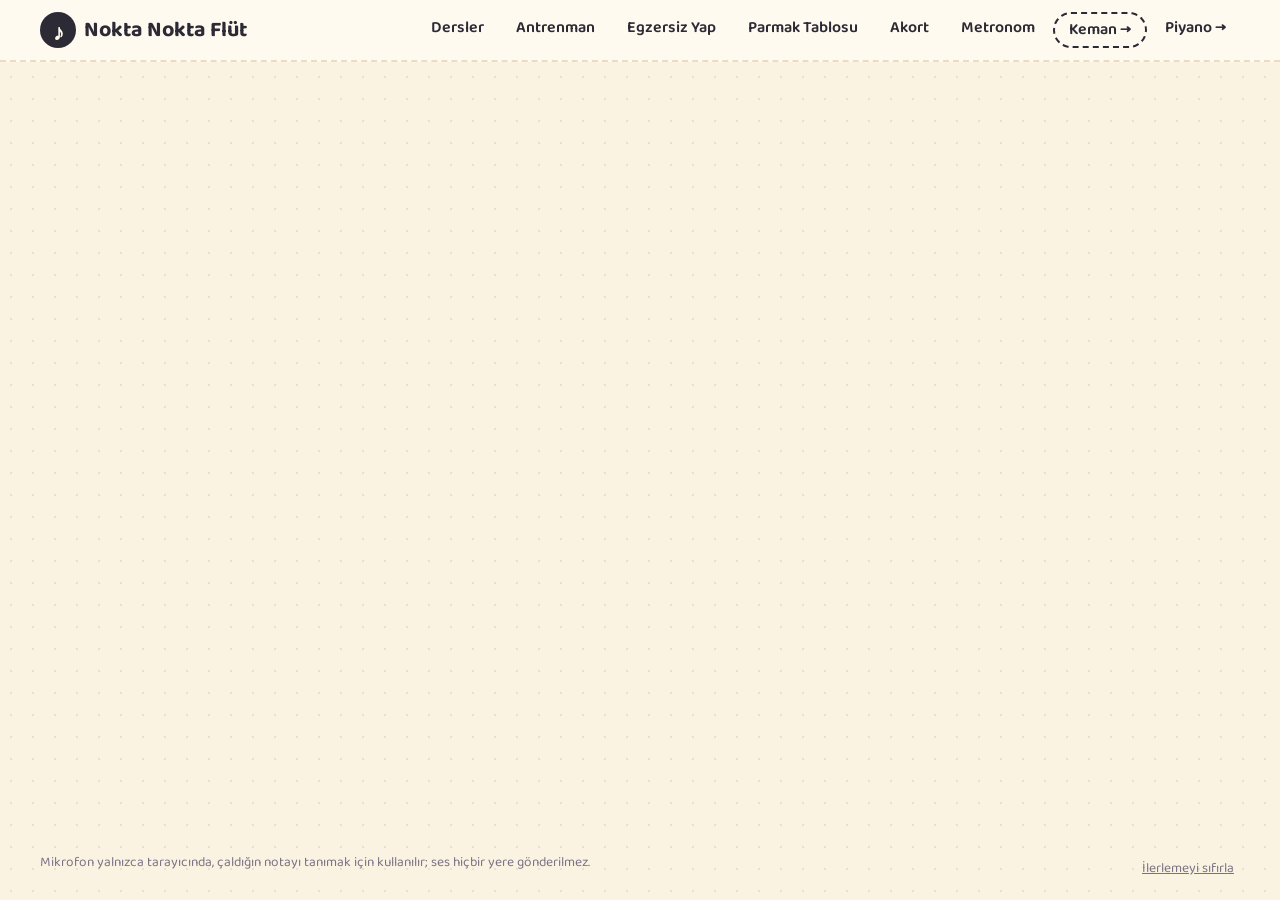
==== commit e80ec11a: "Gün Gün Flüt: özgün kitap bölümünün kodu (girişsiz); eski giriş ve sunucu kodu kaldırıldı Menü bağla" ====
--- a/index.html
+++ b/index.html
@@ -84,7 +84,6 @@
         <a href="#/">Dersler</a>
         <a href="#/antrenman">Antrenman</a>
         <a href="#/egzersiz" class="nav-worksheet">Egzersiz Yap</a>
-        <a href="#/hergun">Her Gün Bir Parça</a>
         <a href="#/parmak">Parmak Tablosu</a>
         <a href="#/akort">Akort</a>
         <a href="#/metronom">Metronom</a>
--- a/css/style.css
+++ b/css/style.css
@@ -895,14 +895,11 @@
 .breath-mark { font: 700 26px Georgia, serif; fill: var(--ink); }
 /* Nota adları kapalıyken porte altındaki adlar gizlenir (yer korunur, satırlar oynamaz) */
 .no-note-names .dur-name { visibility: hidden; }
-/* Her Gün Bir Parça Öğrenelim */
-.hg-login { max-width: 640px; margin: 16px 0; }
-.hg-login .hg-gbtn { margin: 12px 0; min-height: 44px; }
+/* Gün Gün Flüt */
 .hg-today { display: grid; gap: 4px; margin: 14px 0; text-decoration: none; color: inherit; border-color: var(--coral); }
 .hg-today b { font-size: 1.2rem; }
 .hg-days { margin-top: 10px; }
 .hg-test { border-style: dashed; }
-.hg-page-no { font-size: 0.95rem; font-weight: 500; }
 .hg-goals ol { margin: 6px 0 0; padding-left: 1.4em; }
 .hg-section { margin: 10px 0; }
 .hg-section p { margin: 8px 0 0; }
@@ -910,3 +907,7 @@
 .hg-info p { margin: 6px 0 0; }
 .hg-page .ws-new-notes { margin: 12px 0; }
 .hg-info .node-kind { display: block; }
+.hg-q summary { cursor: pointer; list-style: none; display: grid; gap: 4px; }
+.hg-q summary::-webkit-details-marker { display: none; }
+.hg-q[open] summary .small { display: none; }
+.hg-answer { margin: 10px 0 0; font-weight: 600; color: var(--ink); }
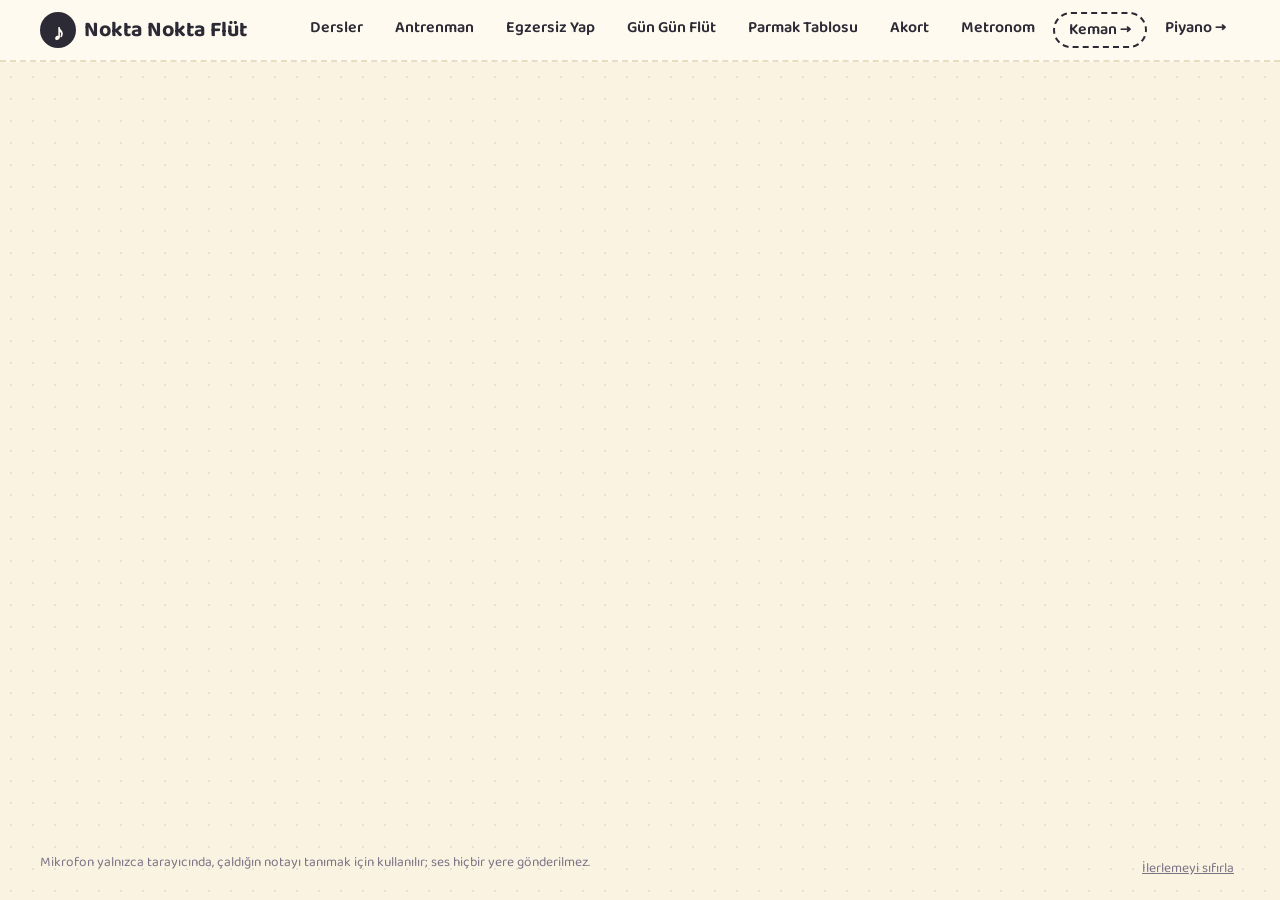
==== commit 6e302b25: "Gün Gün Flüt: kitabın tamamı (20 gün + 4 tekrar günü) ve menü bağlantısı Co-Authored-By: Claude Opus" ====
--- a/index.html
+++ b/index.html
@@ -84,6 +84,7 @@
         <a href="#/">Dersler</a>
         <a href="#/antrenman">Antrenman</a>
         <a href="#/egzersiz" class="nav-worksheet">Egzersiz Yap</a>
+        <a href="#/gungun">Gün Gün Flüt</a>
         <a href="#/parmak">Parmak Tablosu</a>
         <a href="#/akort">Akort</a>
         <a href="#/metronom">Metronom</a>
